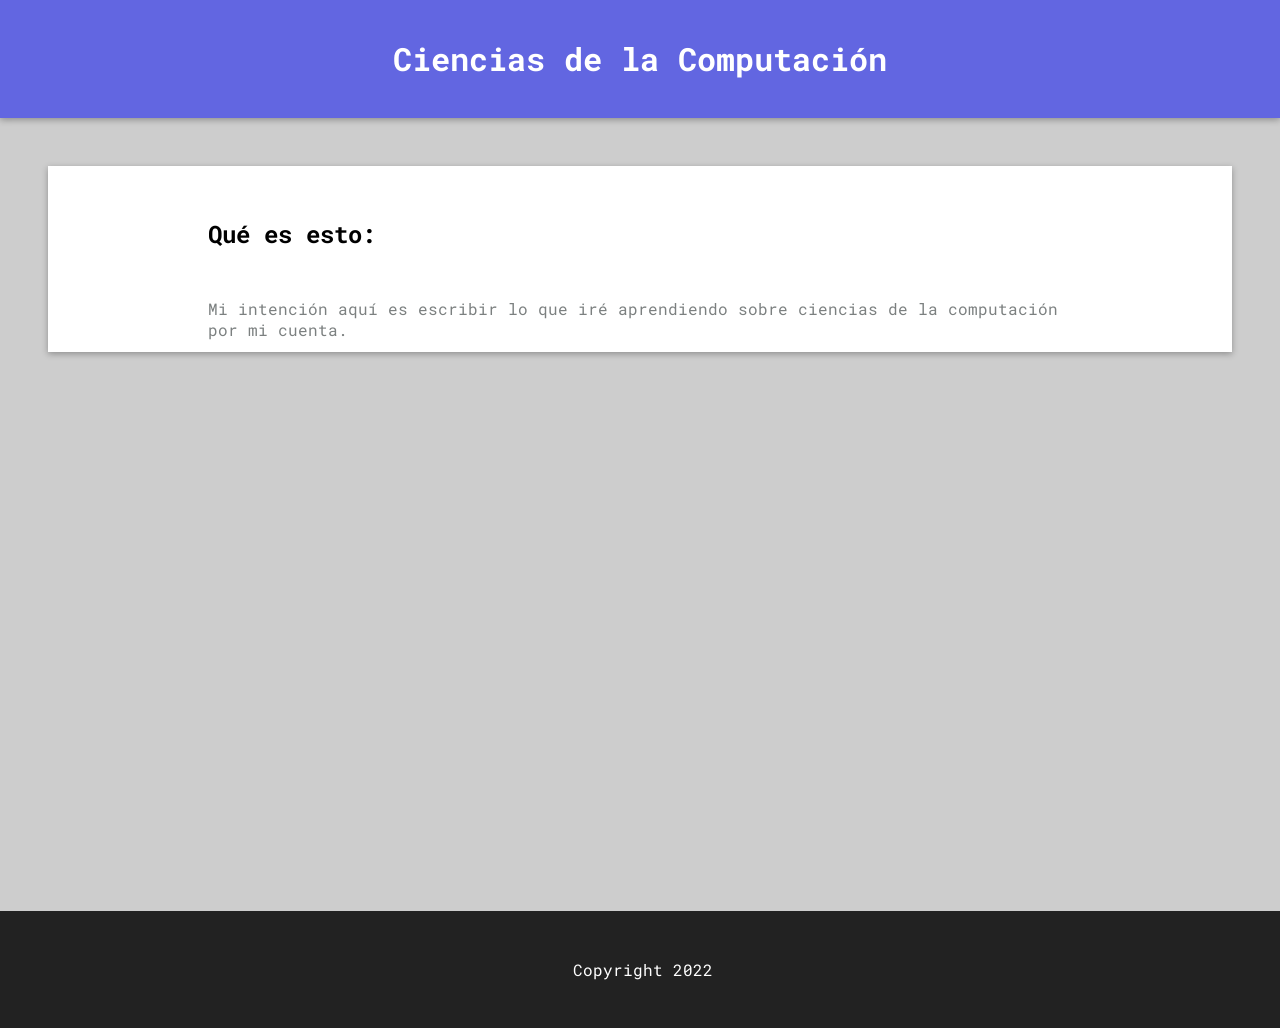
==== CienciasComputacion.html @ 93f44eb4 "Cosas nuevas" ====
<!DOCTYPE html>
<html lang="en">
<head>
    <title>Mi Bitacora CS</title>
    <link rel="stylesheet" href="css/cc.css">
    <link rel="preconnect" href="https://fonts.googleapis.com">
    <link rel="preconnect" href="https://fonts.gstatic.com" crossorigin>
    <link href="https://fonts.googleapis.com/css2?family=Roboto+Mono:wght@400;700&display=swap" rel="stylesheet">
</head>
<body>
    <header id="titulo">
        <h1>Ciencias de la Computación</h1>
    </header>

    <section class="container">
        <article>
            <h2>Qué es esto:</h2>
            <p>
            
            </p>
            <p>
               
            </p>
            <p>
               
            </p>
            <p>
               
            </p>
            <p>
               
            </p>
            <p>
               
            </p>
            <p>
                
            </p>
            <p>
               
            </p>
            <p>
                Mi intención aquí es escribir lo que iré aprendiendo sobre ciencias de la computación por mi cuenta.
            </p>
        </article>
    </section>

    <footer>
        <p>Copyright 2022</p>
    </footer>
</body>
</html>
---- css/cc.css ----
html {
    font-family: 'Roboto Mono', monospace;
}

body {
    margin: 0;
    background-color: #4444;
    position: relative;
    padding-bottom: 8rem;
    min-height: 100vh;
}

header {
    background-color: #6266E1;
    box-shadow: 0 0.1rem 0.4rem rgba(0,0,0,0.3);
    color: #ffff;
    padding: 1rem;
}

header h1 {
    font-size: 2rem;
    text-align: center;
}

section article {
    background-color: #fff;
    box-shadow: 0 0.1rem 0.4rem rgba(0,0,0,0.3);
    margin: 3rem 3rem;
    padding: 0.25rem 0;
}

section article h2{
    font-size: 1.5rem;
    margin: 3rem 10rem;
}

section article p {
    color: #7C8080;
    font-size: 1rem;
    margin: 0.5rem 10rem;
}

footer {
    background-color: #222;
    padding: 3rem;
    position: absolute;
    bottom: 0;
    width: 92.92%;
}

footer p {
    color: #fff;
    margin: 0;
    text-align: center;
}

footer a {
    transition: color 0.3s ease;
    color: #fff;
    text-decoration-color: none;
}

footer a:hover {
    color: cornflowerblue;
}
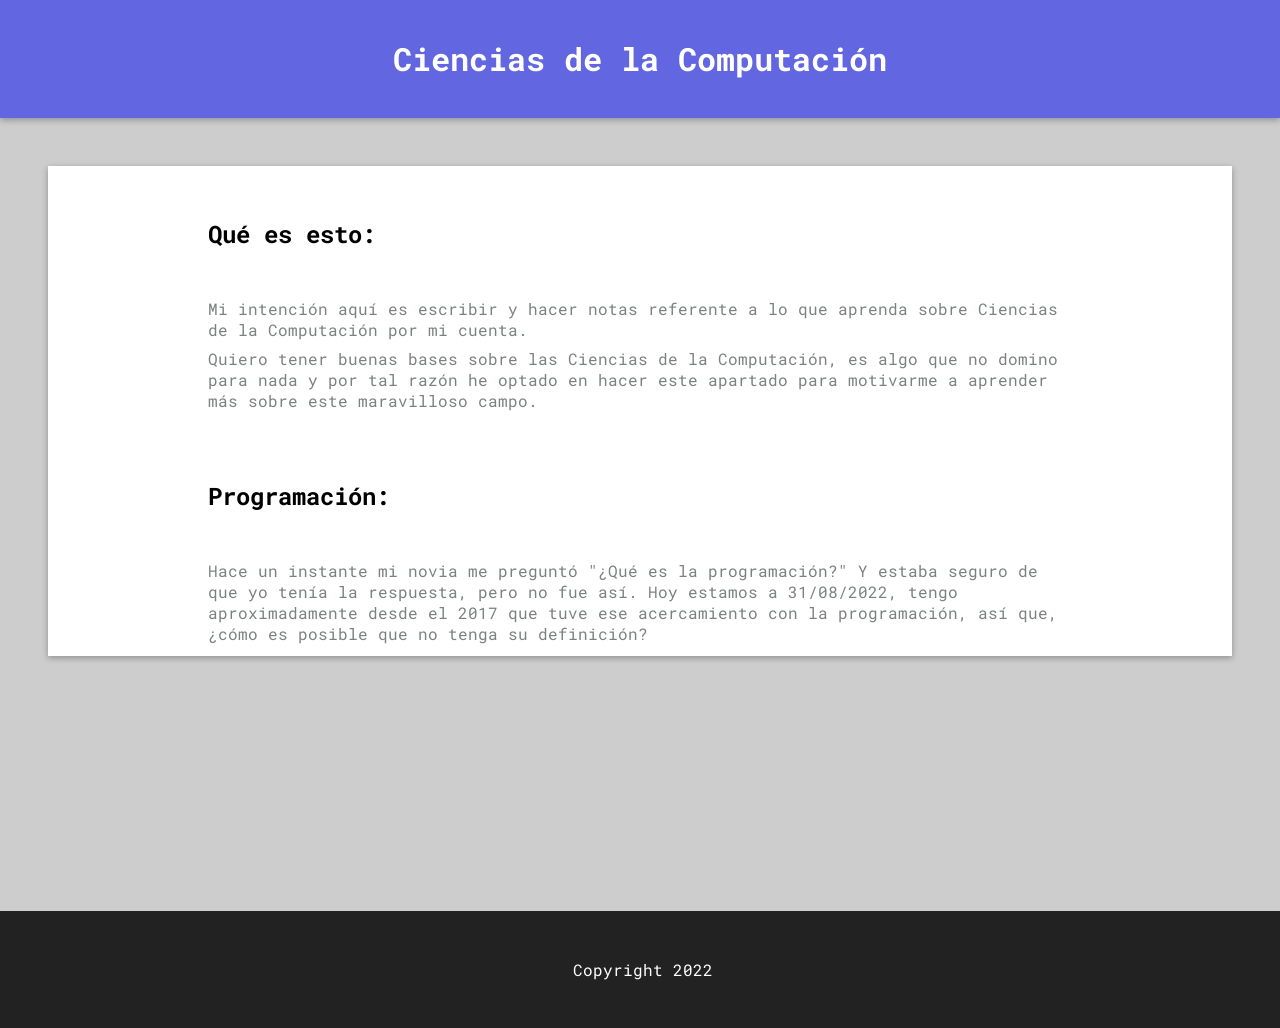
==== commit 473e242f: "Algo de programacion" ====
--- a/CienciasComputacion.html
+++ b/CienciasComputacion.html
@@ -13,38 +13,24 @@
     </header>
 
     <section class="container">
-        <article>
+        <article class="art1">
             <h2>Qué es esto:</h2>
             <p>
-            
+                Mi intención aquí es escribir y hacer notas referente a lo que aprenda sobre Ciencias de la Computación por mi cuenta.
             </p>
             <p>
-               
+                Quiero tener buenas bases sobre las Ciencias de la Computación, es algo que no domino para nada y por tal razón he optado
+                en hacer este apartado para motivarme a aprender más sobre este maravilloso campo.<br><br>
             </p>
+
+            <h2>Programación:</h2>
             <p>
-               
-            </p>
-            <p>
-               
-            </p>
-            <p>
-               
-            </p>
-            <p>
-               
-            </p>
-            <p>
-                
-            </p>
-            <p>
-               
-            </p>
-            <p>
-                Mi intención aquí es escribir lo que iré aprendiendo sobre ciencias de la computación por mi cuenta.
+                Hace un instante mi novia me preguntó "¿Qué es la programación?" Y estaba seguro de que yo tenía la respuesta, pero no fue así.
+                Hoy estamos a 31/08/2022, tengo aproximadamente desde el 2017 que tuve ese acercamiento con la programación, así que, ¿cómo es 
+                posible que no tenga su definición?
             </p>
         </article>
     </section>
-
     <footer>
         <p>Copyright 2022</p>
     </footer>
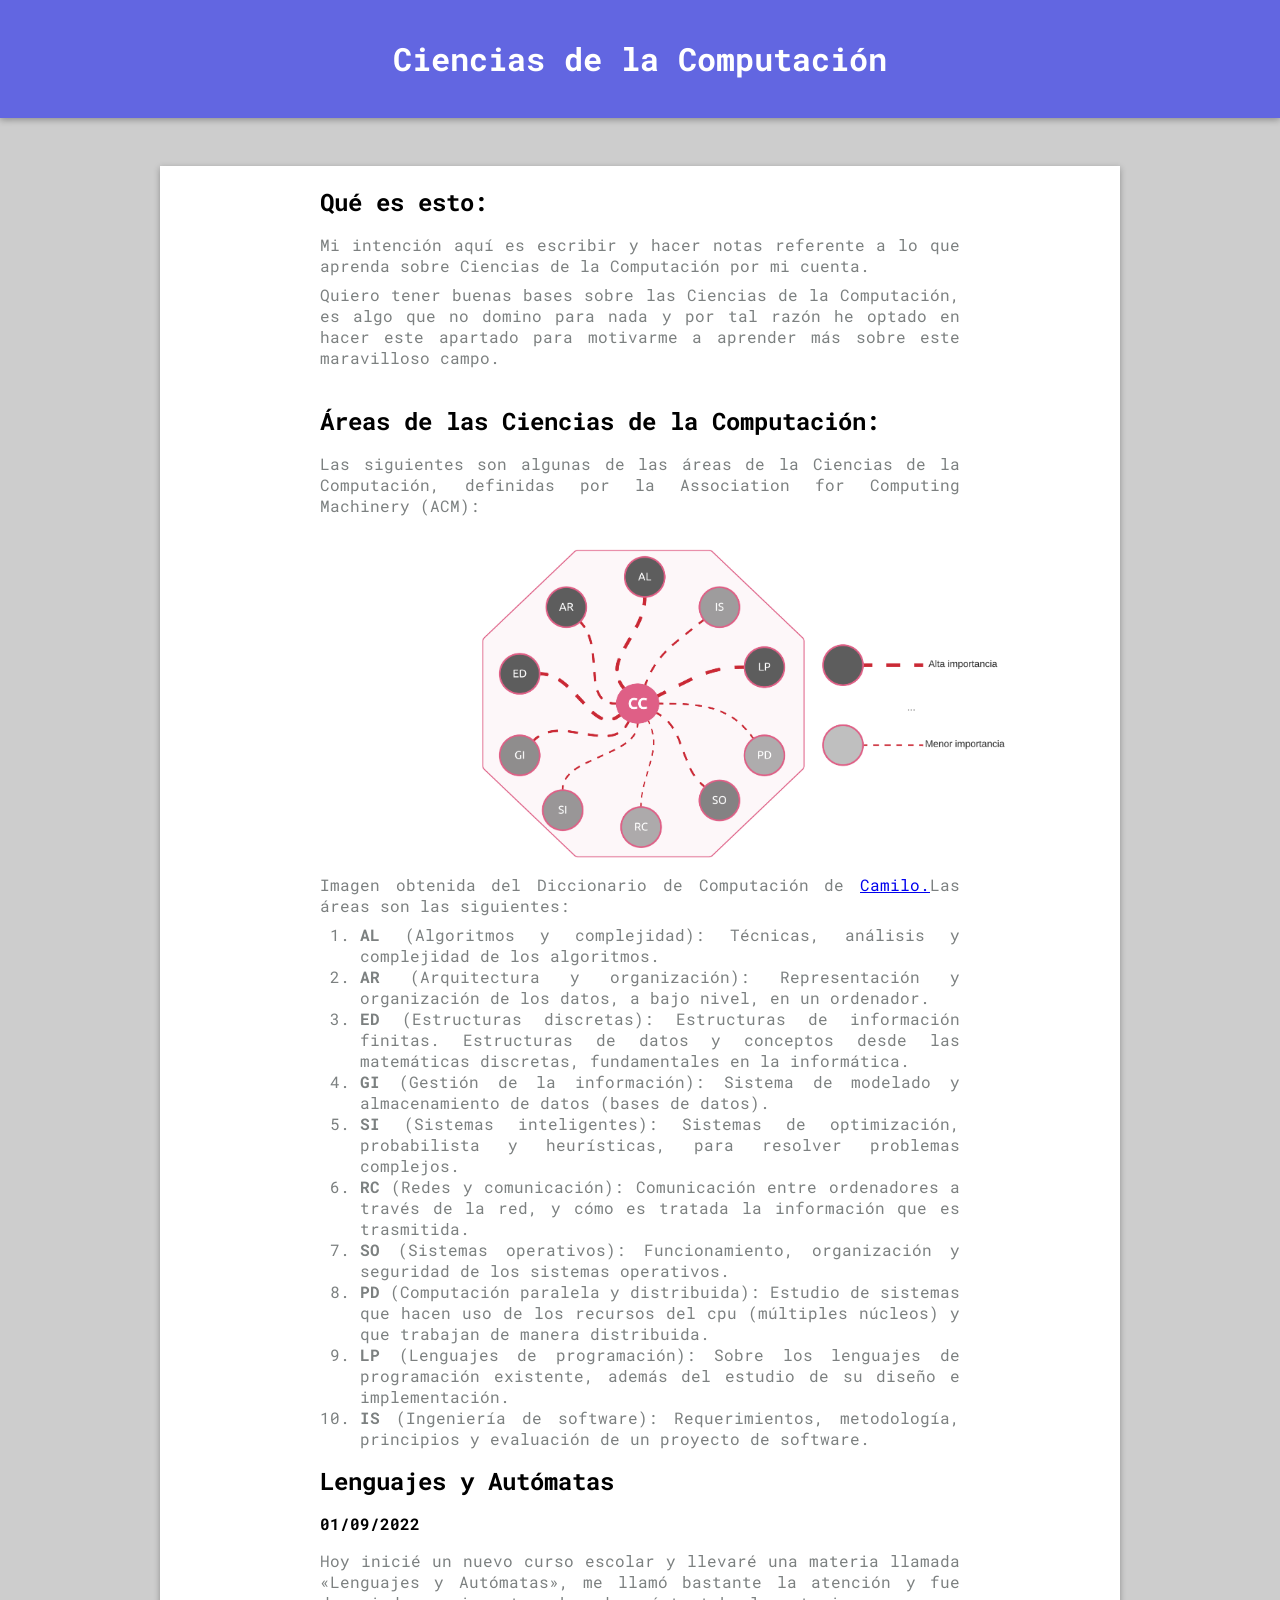
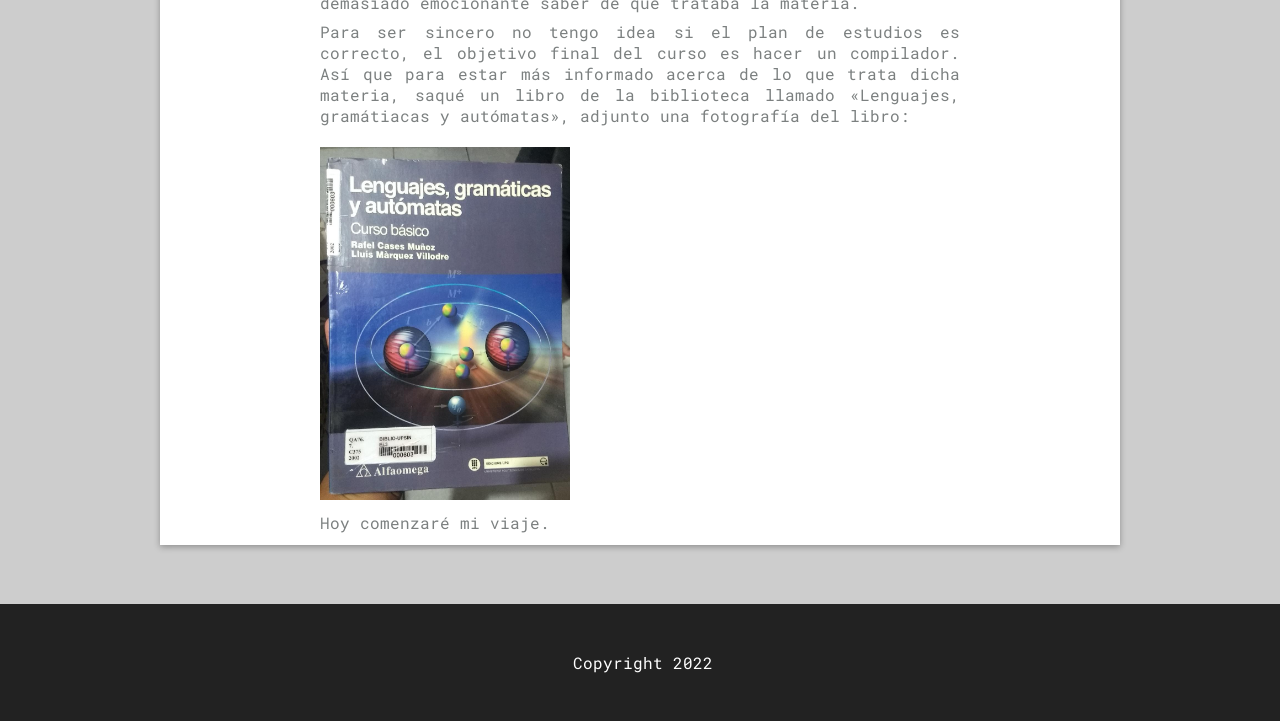
==== commit 7e08ca2b: "Lenguajes y Automatas" ====
--- a/CienciasComputacion.html
+++ b/CienciasComputacion.html
@@ -13,7 +13,7 @@
     </header>
 
     <section class="container">
-        <article class="art1">
+        <article>
             <h2>Qué es esto:</h2>
             <p>
                 Mi intención aquí es escribir y hacer notas referente a lo que aprenda sobre Ciencias de la Computación por mi cuenta.
@@ -23,11 +23,40 @@
                 en hacer este apartado para motivarme a aprender más sobre este maravilloso campo.<br><br>
             </p>
 
-            <h2>Programación:</h2>
+            <h2>Áreas de las Ciencias de la Computación:</h2>
             <p>
-                Hace un instante mi novia me preguntó "¿Qué es la programación?" Y estaba seguro de que yo tenía la respuesta, pero no fue así.
-                Hoy estamos a 31/08/2022, tengo aproximadamente desde el 2017 que tuve ese acercamiento con la programación, así que, ¿cómo es 
-                posible que no tenga su definición?
+                Las siguientes son algunas de las áreas de la Ciencias de la Computación, definidas por la Association for Computing Machinery (ACM):<br><br>
+                <img src="img/octagono_subAreas.png" width="700"/>
+                Imagen obtenida del Diccionario de Computación de <a target="_blank" href="https://github.com/camilochs/diccionario-computacion">Camilo.</a>Las áreas son las siguientes:<br>
+
+                <ol>
+                    <li> <span style="font-weight:bolder ">AL</span> (Algoritmos y complejidad): Técnicas, análisis y complejidad de los algoritmos.</li>
+                    <li> <span style="font-weight:bolder ">AR</span> (Arquitectura y organización): Representación y organización de los datos, a bajo nivel, en un ordenador.</li>
+                    <li> <span style="font-weight:bolder ">ED</span> (Estructuras discretas): Estructuras de información finitas. Estructuras de datos y conceptos desde las matemáticas discretas, fundamentales en la informática.</li>
+                    <li> <span style="font-weight:bolder ">GI</span> (Gestión de la información): Sistema de modelado y almacenamiento de datos (bases de datos).</li>
+                    <li> <span style="font-weight:bolder ">SI</span> (Sistemas inteligentes): Sistemas de optimización, probabilista y heurísticas, para resolver problemas complejos.</li>
+                    <li> <span style="font-weight:bolder ">RC</span> (Redes y comunicación): Comunicación entre ordenadores a través de la red, y cómo es tratada la información que es trasmitida.</li>
+                    <li> <span style="font-weight:bolder ">SO</span> (Sistemas operativos): Funcionamiento, organización y seguridad de los sistemas operativos.</li>
+                    <li> <span style="font-weight:bolder ">PD</span> (Computación paralela y distribuida): Estudio de sistemas que hacen uso de los recursos del cpu (múltiples núcleos) y que trabajan de manera distribuida.</li>
+                    <li> <span style="font-weight:bolder ">LP</span> (Lenguajes de programación): Sobre los lenguajes de programación existente, además del estudio de su diseño e implementación.</li>
+                    <li> <span style="font-weight:bolder ">IS</span> (Ingeniería de software): Requerimientos, metodología, principios y evaluación de un proyecto de software.</li>
+                </ol>
+            </p>
+
+            <h2>Lenguajes y Autómatas</h2>
+            <h4>01/09/2022</h4>
+            <p>
+                Hoy inicié un nuevo curso escolar y llevaré una materia llamada «Lenguajes y Autómatas», me llamó bastante la atención y fue demasiado
+                emocionante saber de qué trataba la materia.
+            </p>
+            <p>
+                Para ser sincero no tengo idea si el plan de estudios es correcto, el objetivo final del curso es hacer un compilador. Así
+                que para estar más informado acerca de lo que trata dicha materia, saqué un libro de la biblioteca llamado «Lenguajes, gramátiacas y autómatas»,
+                adjunto una fotografía del libro: <br><br>
+                <img src="img/libro.jpeg" width="250"/>
+            </p>
+            <p>
+                Hoy comenzaré mi viaje.
             </p>
         </article>
     </section>
--- a/css/cc.css
+++ b/css/cc.css
@@ -8,6 +8,7 @@
     position: relative;
     padding-bottom: 8rem;
     min-height: 100vh;
+    text-align: justify;
 }
 
 header {
@@ -25,19 +26,35 @@
 section article {
     background-color: #fff;
     box-shadow: 0 0.1rem 0.4rem rgba(0,0,0,0.3);
-    margin: 3rem 3rem;
+    margin: 3rem 10rem;
     padding: 0.25rem 0;
 }
 
 section article h2{
+    text-align: left;
     font-size: 1.5rem;
-    margin: 3rem 10rem;
+    margin: 1rem 10rem;
+}
+
+section article h4 {
+    text-align: left;
+    margin: 1rem 10rem;
 }
 
 section article p {
     color: #7C8080;
     font-size: 1rem;
     margin: 0.5rem 10rem;
+}
+
+section article ol {
+    color: #7C8080;
+    font-size: 1rem;
+    margin: 0.5rem 10rem;
+}
+
+section article img{
+    text-align: center;
 }
 
 footer {
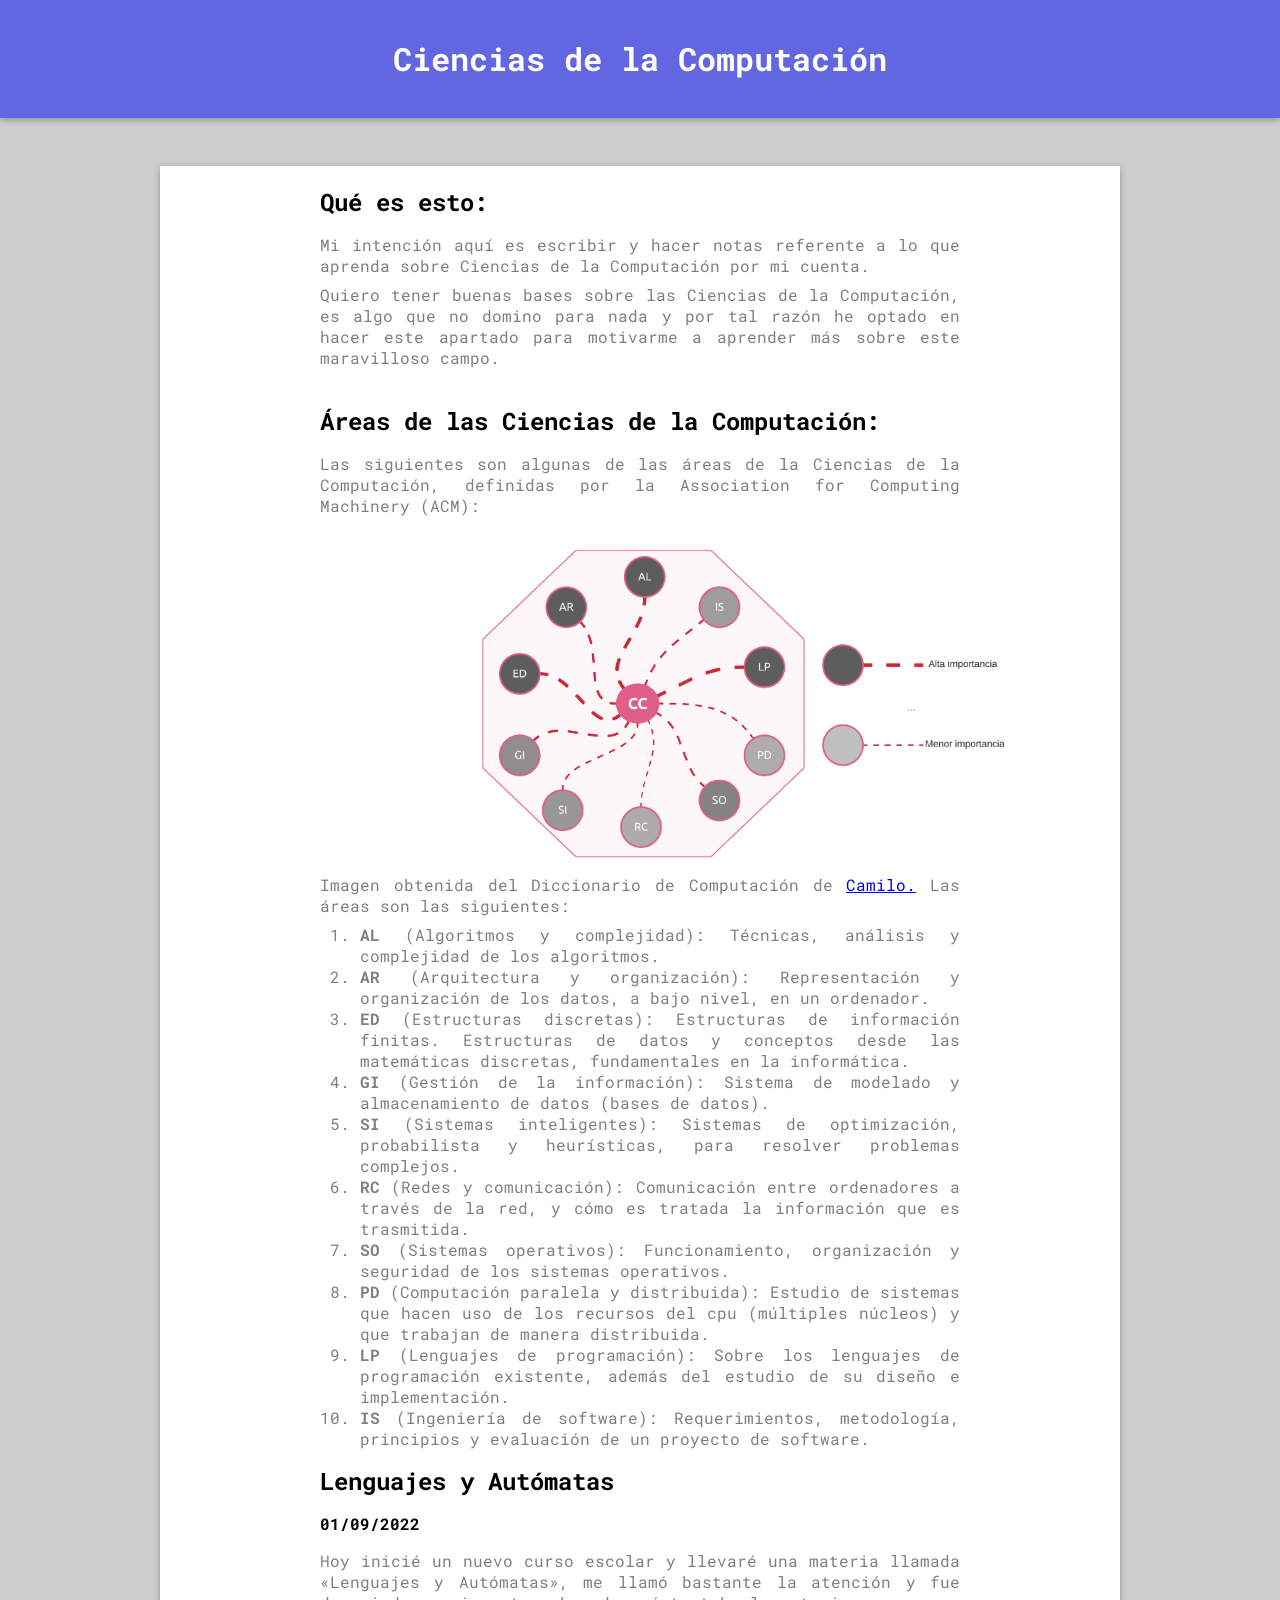
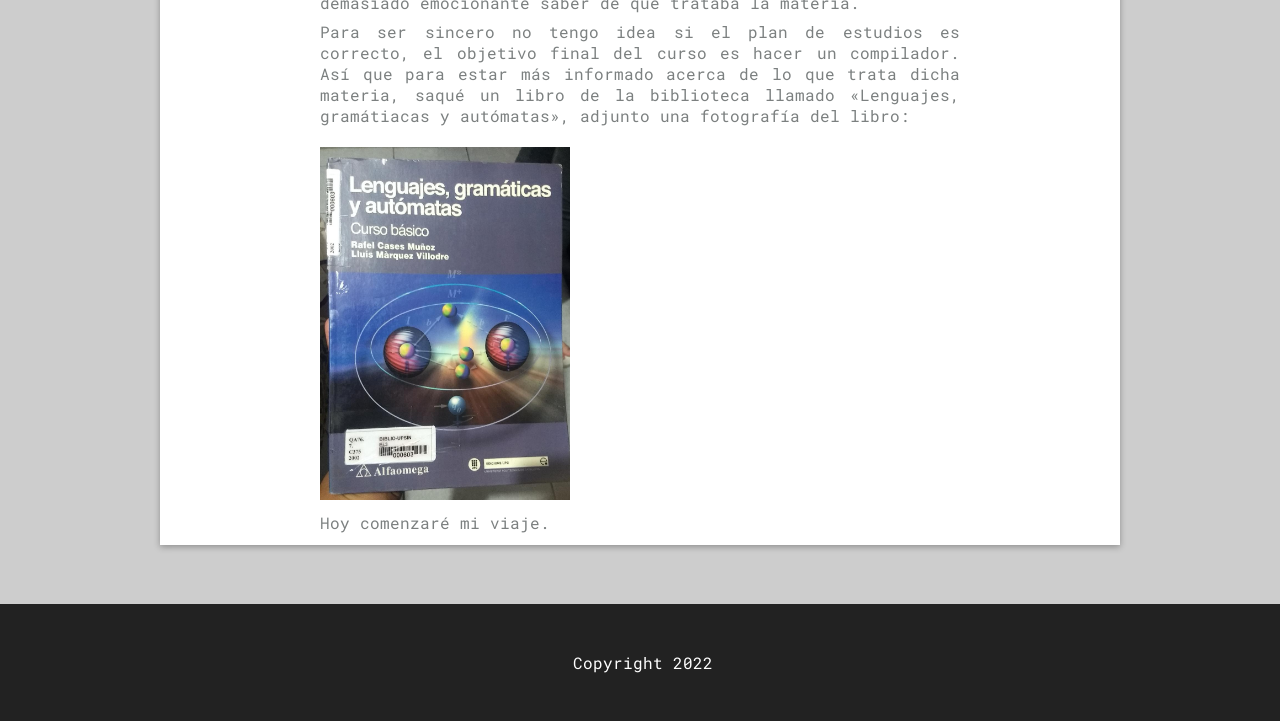
==== commit e977fdee: "Lenguajes y Automatas" ====
--- a/CienciasComputacion.html
+++ b/CienciasComputacion.html
@@ -27,7 +27,7 @@
             <p>
                 Las siguientes son algunas de las áreas de la Ciencias de la Computación, definidas por la Association for Computing Machinery (ACM):<br><br>
                 <img src="img/octagono_subAreas.png" width="700"/>
-                Imagen obtenida del Diccionario de Computación de <a target="_blank" href="https://github.com/camilochs/diccionario-computacion">Camilo.</a>Las áreas son las siguientes:<br>
+                Imagen obtenida del Diccionario de Computación de <a target="_blank" href="https://github.com/camilochs/diccionario-computacion">Camilo.</a> Las áreas son las siguientes:<br>
 
                 <ol>
                     <li> <span style="font-weight:bolder ">AL</span> (Algoritmos y complejidad): Técnicas, análisis y complejidad de los algoritmos.</li>
@@ -41,6 +41,7 @@
                     <li> <span style="font-weight:bolder ">LP</span> (Lenguajes de programación): Sobre los lenguajes de programación existente, además del estudio de su diseño e implementación.</li>
                     <li> <span style="font-weight:bolder ">IS</span> (Ingeniería de software): Requerimientos, metodología, principios y evaluación de un proyecto de software.</li>
                 </ol>
+
             </p>
 
             <h2>Lenguajes y Autómatas</h2>
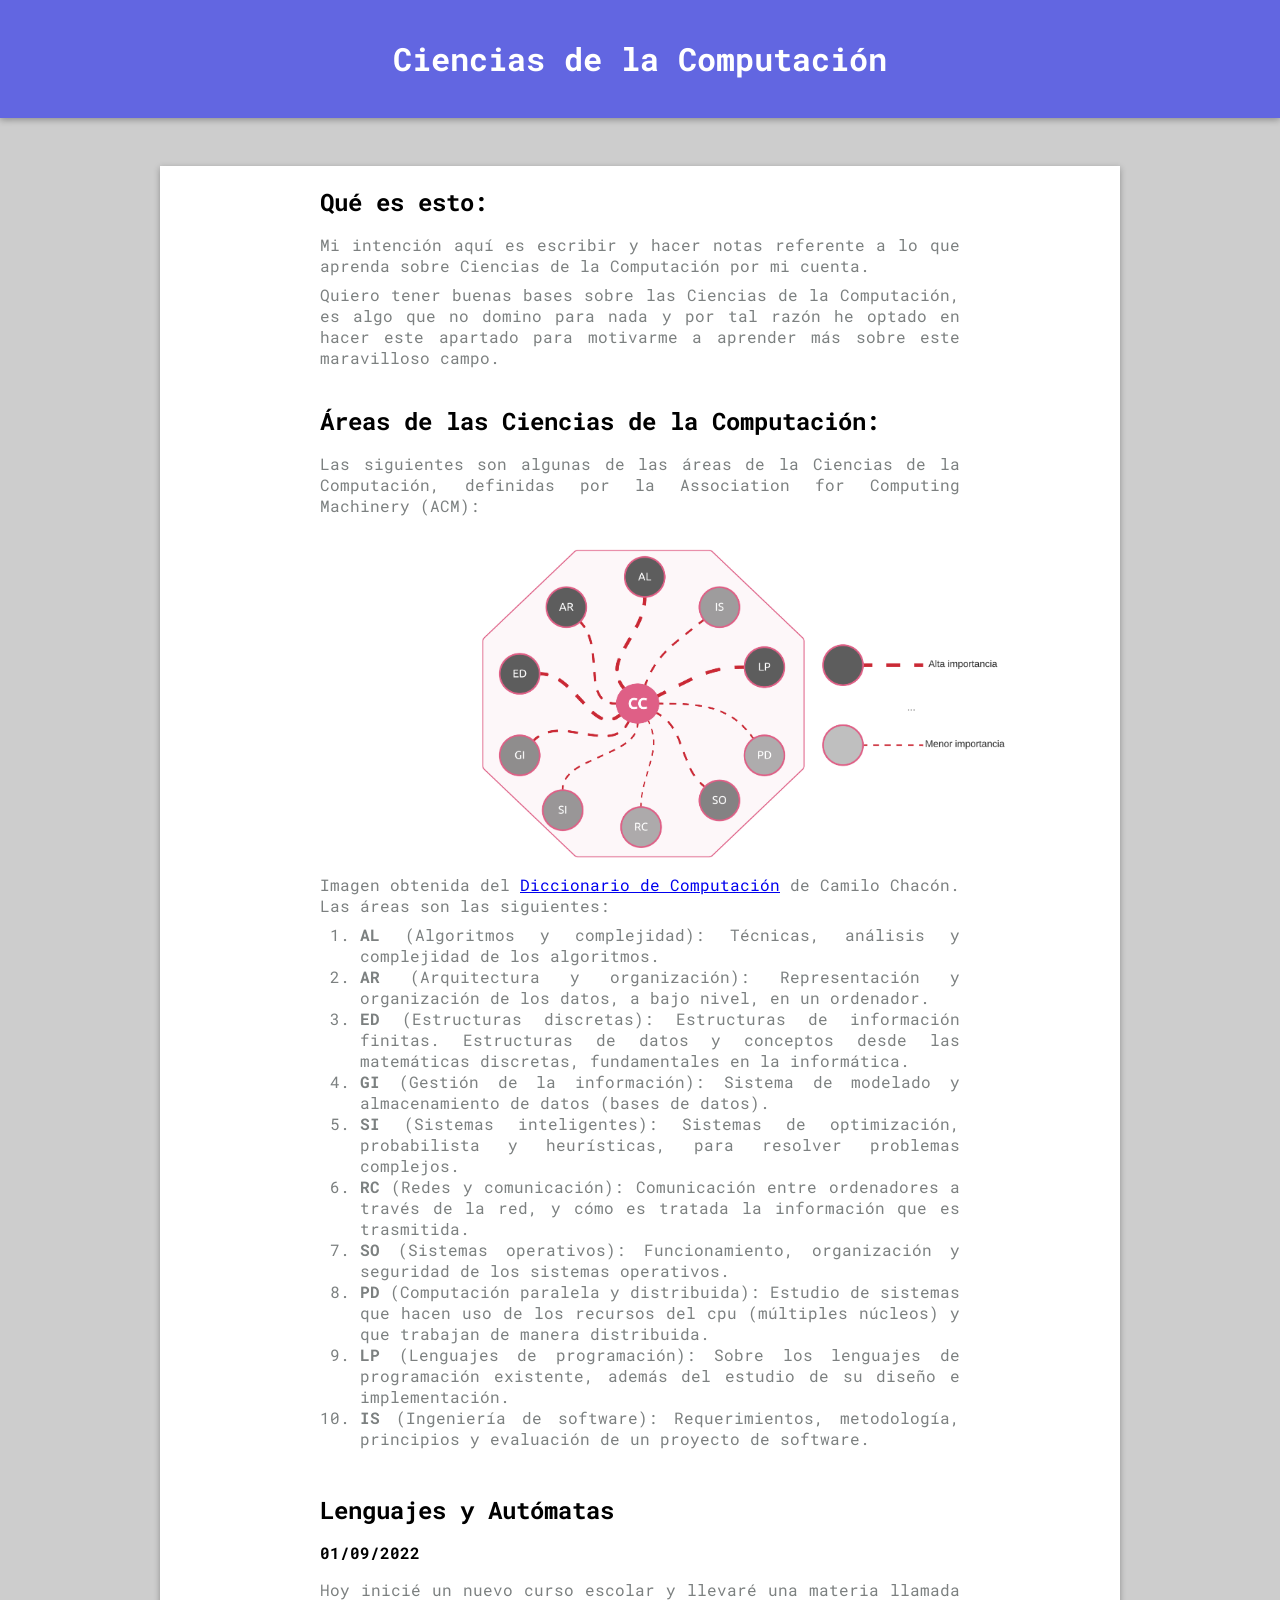
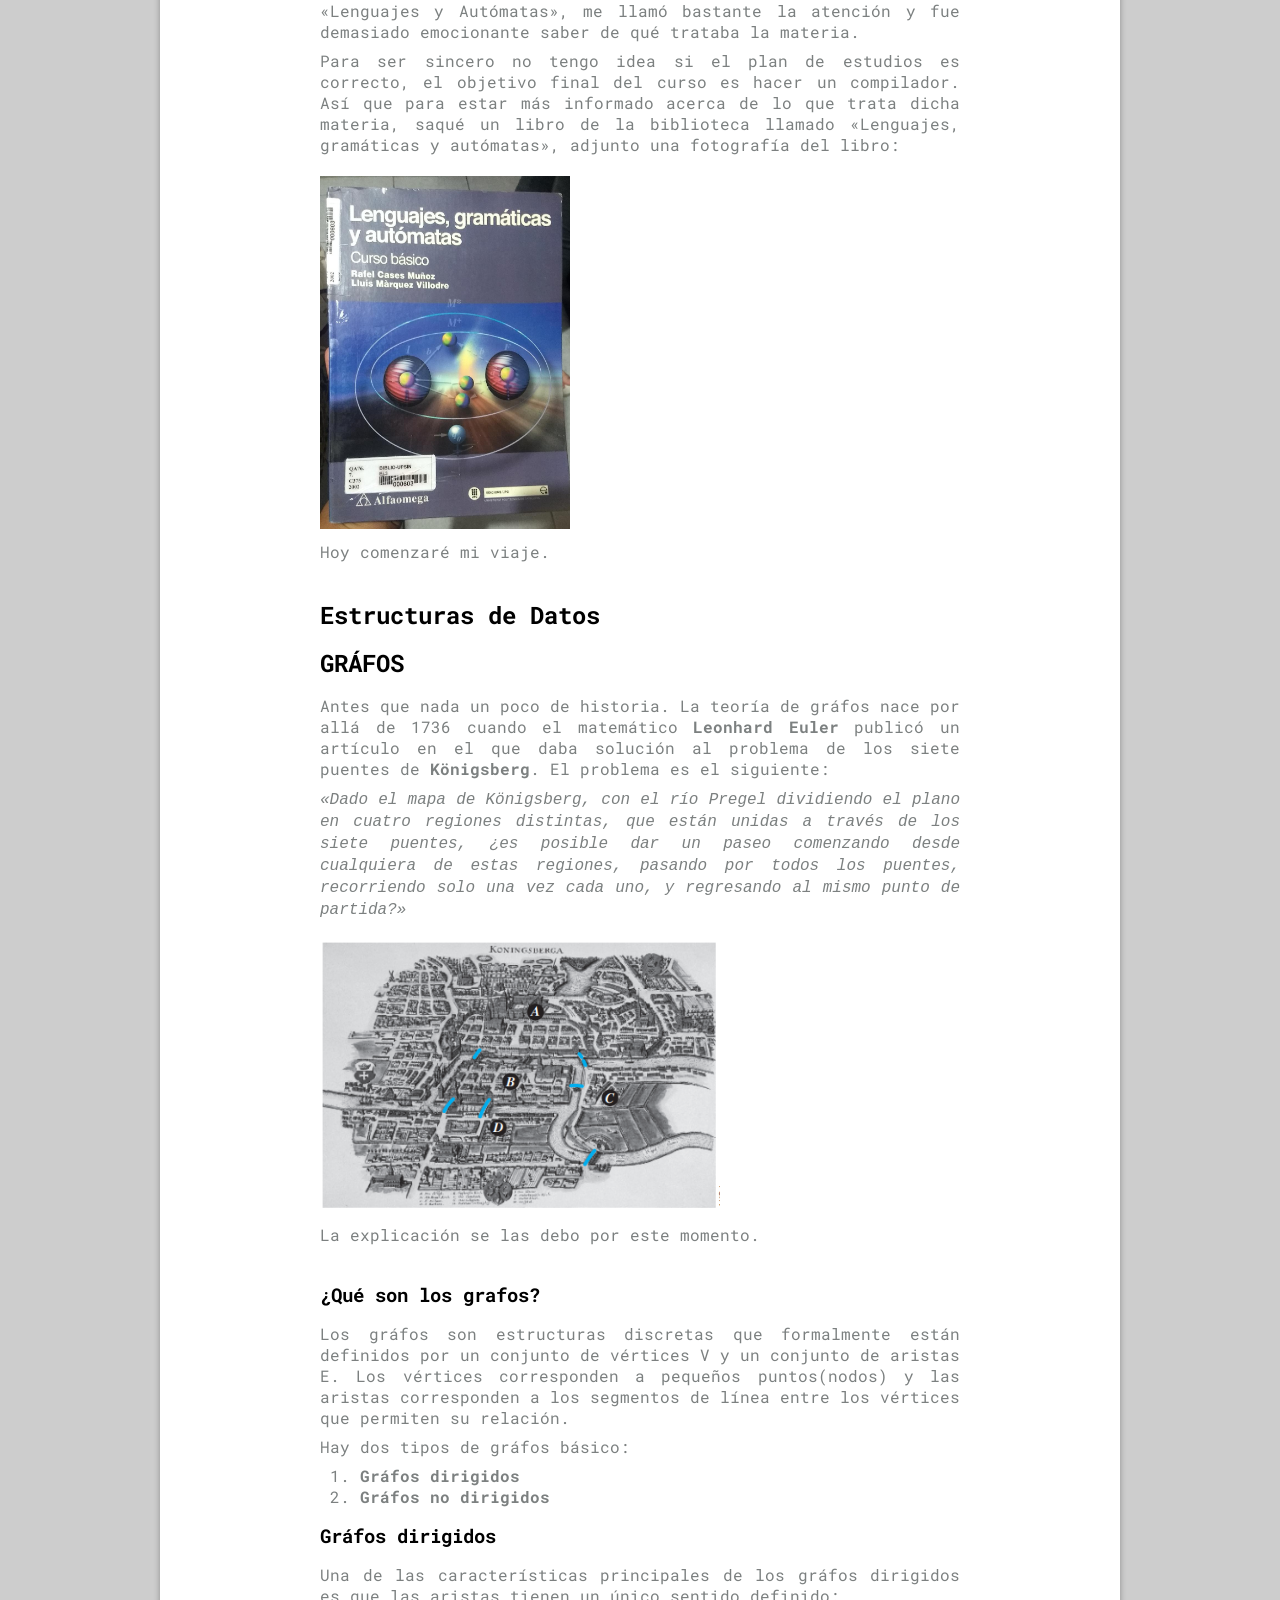
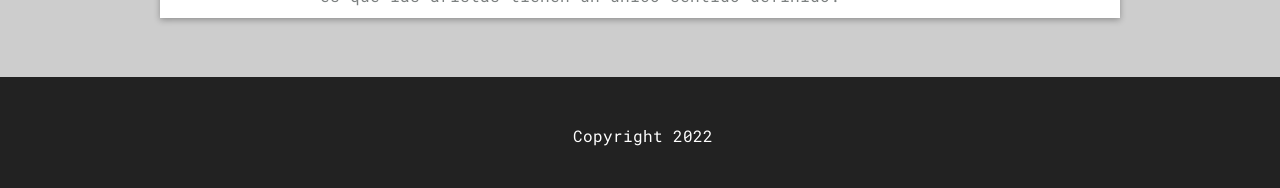
==== commit dc9b84f0: "Grafos" ====
--- a/CienciasComputacion.html
+++ b/CienciasComputacion.html
@@ -23,11 +23,12 @@
                 en hacer este apartado para motivarme a aprender más sobre este maravilloso campo.<br><br>
             </p>
 
+            <!--ÁREAS DE LAS CIENCIAS DE LA COMPUTACIÓN-->
             <h2>Áreas de las Ciencias de la Computación:</h2>
             <p>
                 Las siguientes son algunas de las áreas de la Ciencias de la Computación, definidas por la Association for Computing Machinery (ACM):<br><br>
                 <img src="img/octagono_subAreas.png" width="700"/>
-                Imagen obtenida del Diccionario de Computación de <a target="_blank" href="https://github.com/camilochs/diccionario-computacion">Camilo.</a> Las áreas son las siguientes:<br>
+                Imagen obtenida del <a target="_blank" href="https://github.com/camilochs/diccionario-computacion">Diccionario de Computación</a> de Camilo Chacón. Las áreas son las siguientes:<br>
 
                 <ol>
                     <li> <span style="font-weight:bolder ">AL</span> (Algoritmos y complejidad): Técnicas, análisis y complejidad de los algoritmos.</li>
@@ -41,9 +42,10 @@
                     <li> <span style="font-weight:bolder ">LP</span> (Lenguajes de programación): Sobre los lenguajes de programación existente, además del estudio de su diseño e implementación.</li>
                     <li> <span style="font-weight:bolder ">IS</span> (Ingeniería de software): Requerimientos, metodología, principios y evaluación de un proyecto de software.</li>
                 </ol>
-
+                <br>
             </p>
 
+            <!--LENGUAJES Y AUTÓMATAS-->
             <h2>Lenguajes y Autómatas</h2>
             <h4>01/09/2022</h4>
             <p>
@@ -52,15 +54,54 @@
             </p>
             <p>
                 Para ser sincero no tengo idea si el plan de estudios es correcto, el objetivo final del curso es hacer un compilador. Así
-                que para estar más informado acerca de lo que trata dicha materia, saqué un libro de la biblioteca llamado «Lenguajes, gramátiacas y autómatas»,
+                que para estar más informado acerca de lo que trata dicha materia, saqué un libro de la biblioteca llamado «Lenguajes, gramáticas y autómatas»,
                 adjunto una fotografía del libro: <br><br>
                 <img src="img/libro.jpeg" width="250"/>
             </p>
             <p>
                 Hoy comenzaré mi viaje.
+                <br><br>
+            </p>
+
+            <!--ESTRUCTURAS DE DATOS-->
+            <h2>Estructuras de Datos</h2>
+            <h3 style="font-size: 1.5rem;">GRÁFOS</h3>
+            <p>
+                Antes que nada un poco de historia. La teoría de gráfos nace por allá de 1736 cuando el matemático 
+                <span style="font-weight: bolder;">Leonhard Euler</span> publicó un artículo en el que daba solución al problema de los
+                siete puentes de <span style="font-weight:bolder;">Königsberg</span>. El problema es el siguiente:
+            </p>
+            <p>
+                <i>«Dado el mapa de Königsberg, con el río Pregel dividiendo el plano en cuatro regiones distintas, que están unidas a través de los siete puentes, 
+                ¿es posible dar un paseo comenzando desde cualquiera de estas regiones, pasando por todos los puentes, recorriendo solo una vez cada uno, y 
+                regresando al mismo punto de partida?»</i><br><br>
+                <img src="img/puentes.PNG" width="400"/>
+            </p>
+            <p>
+                La explicación se las debo por este momento.<br><br>
+            </p>
+
+            <h3>¿Qué son los grafos?</h3>
+            <p>
+                Los gráfos son estructuras discretas que formalmente están definidos por un conjunto de vértices V y un conjunto de aristas E. Los vértices
+                corresponden a pequeños puntos(nodos) y las aristas corresponden a los segmentos de línea entre los vértices que permiten
+                su relación.
+            </p>
+            <p>
+                Hay dos tipos de gráfos básico:
+                <ol>
+                    <li><span style="font-weight:bolder">Gráfos dirigidos</span></li>
+                    <li><span style="font-weight:bolder">Gráfos no dirigidos</span></li>
+                </ol>
+            </p>
+
+            <h3>Gráfos dirigidos</h3>
+            <p>
+                Una de las características principales de los gráfos dirigidos es que las aristas tienen un único sentido definido:
             </p>
         </article>
     </section>
+
     <footer>
         <p>Copyright 2022</p>
     </footer>
--- a/css/cc.css
+++ b/css/cc.css
@@ -41,6 +41,11 @@
     margin: 1rem 10rem;
 }
 
+section article h3 {
+    text-align: left;
+    margin: 1rem 10rem;
+}
+
 section article p {
     color: #7C8080;
     font-size: 1rem;
